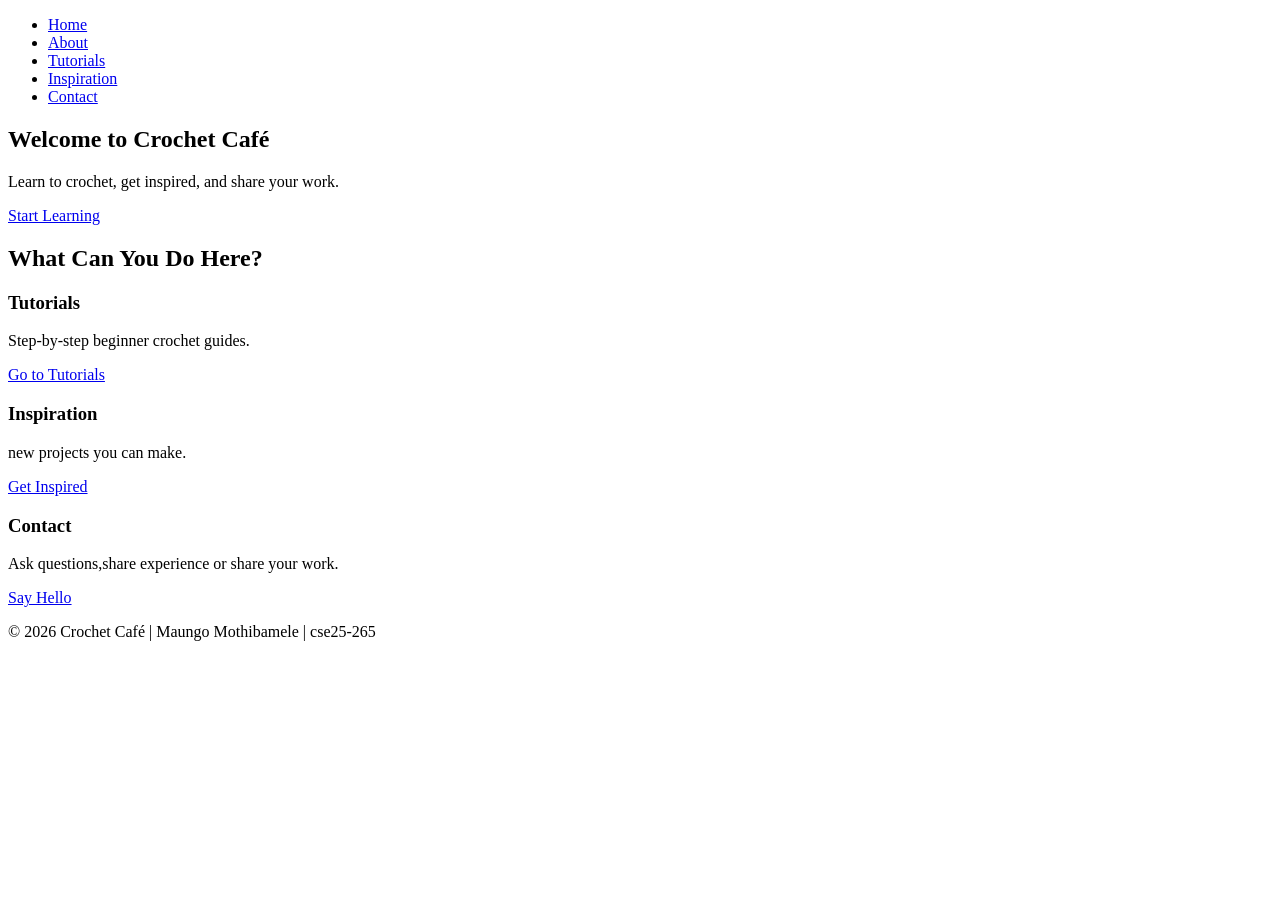
==== index.html @ 1e406c6a "Add files via upload" ====
<!DOCTYPE html>
<html lang="en">
<head>
  <meta charset="UTF-8">
  <title>Crochet Café – Home</title>
  <link rel="stylesheet" href="css/style.css">
</head>

<body>

  <!-- ===== NAVIGATION – same on every page ===== -->
  <header class="site-header">
    <div class=Crochet Café</div>
    <nav>
      <ul class="nav-list">
        <li><a href="index.html">Home</a></li>
        <li><a href="about.html">About</a></li>
        <li><a href="tutorials.html">Tutorials</a></li>
        <li><a href="inspiration.html">Inspiration</a></li>
        <li><a href="contact.html">Contact</a></li>
      </ul>
    </nav>
  </header>
  <section class="hero">
    <h1>Welcome to Crochet Café</h1>
    <p>Learn to crochet, get inspired, and share your work.</p>
    <a href="tutorials.html" class="btn">Start Learning</a>
  </section>

  <section class="section">
    <div class="container">
      <h2>What Can You Do Here?</h2>
      <div class="card-grid">

        <div class="card">
          <h3>Tutorials</h3>
          <p>Step-by-step beginner crochet guides.</p>
          <a href="tutorials.html" class="btn">Go to Tutorials</a>
        </div>

        <div class="card">
          <h3>Inspiration</h3>
          <p>new projects you can make.</p>
          <a href="inspiration.html" class="btn">Get Inspired</a>
        </div>

        <div class="card">
          <h3>Contact</h3>
          <p>Ask questions,share experience or share your work.</p>
          <a href="contact.html" class="btn">Say Hello</a>
        </div>

      </div>
    </div>
  </section>
  <footer>
    <p>&copy; 2026 Crochet Café | Maungo Mothibamele | cse25-265</p>
  </footer>
  <script src="js/script.js"></script>

</body>
</html>
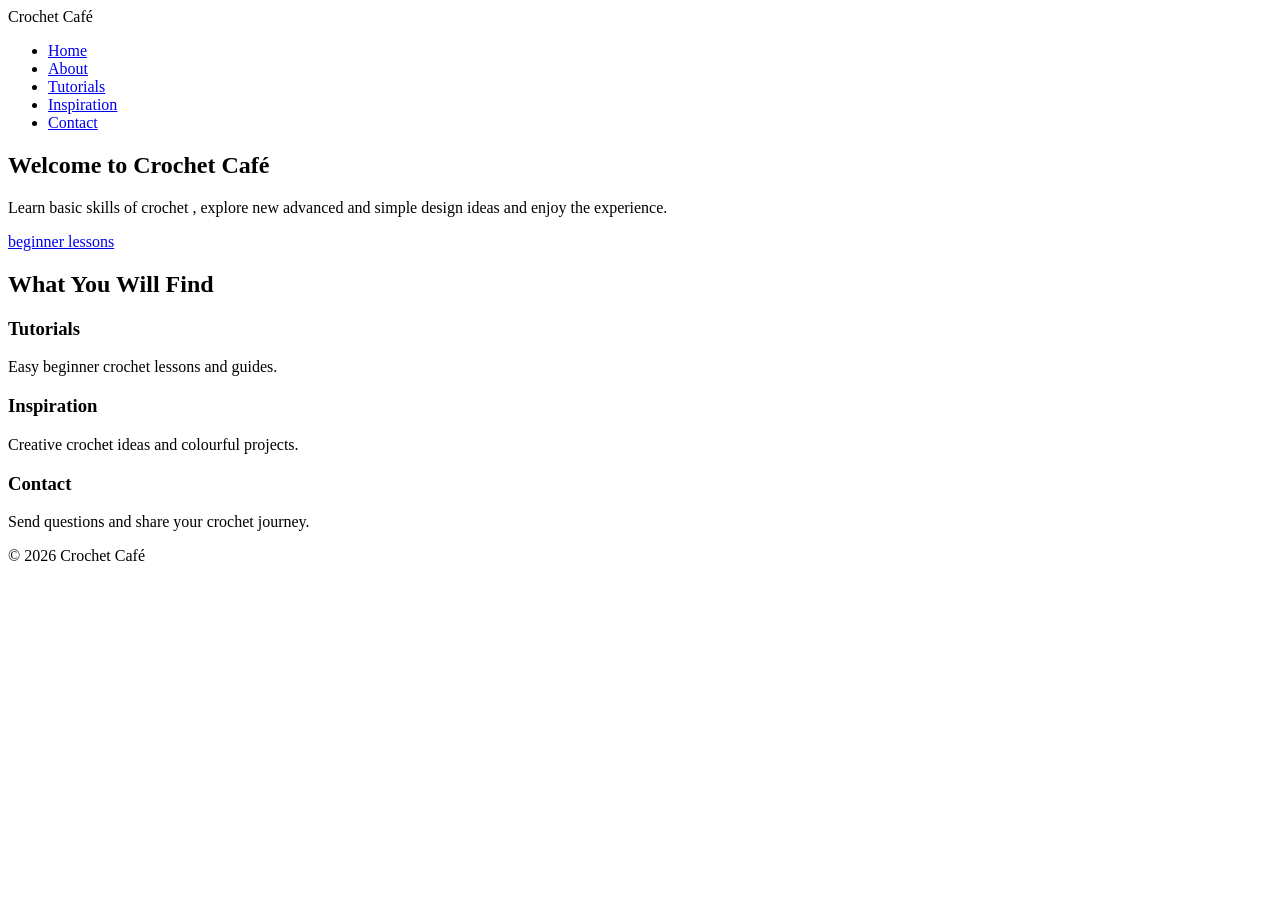
==== commit c9d3611c: "Update index.html" ====
--- a/index.html
+++ b/index.html
@@ -1,63 +1,56 @@
-
 <!DOCTYPE html>
 <html lang="en">
 <head>
   <meta charset="UTF-8">
-  <title>Crochet Café – Home</title>
-  <link rel="stylesheet" href="css/style.css">
+  <meta name="viewport" content="width=device-width, initial-scale=1.0">
+  <title>Crochet Café - Home</title>
+  <link rel="stylesheet" href="css.html">
 </head>
+<body>
+<header>
+  <div class="logo">Crochet Café</div>
+ <nav>
+    <ul class="nav-link">
+      <li><a href="index.html">Home</a></li>
+      <li><a href="about.html">About</a></li>
+      <li><a href="tutorials.html">Tutorials</a></li>
+      <li><a href="inspiration.html">Inspiration</a></li>
+      <li><a href="contact.html">Contact</a></li>
+    </ul>
+  </nav>
+</header>
 
-<body>
+<section class="hero">
+  <h1>Welcome to Crochet Café</h1>
+  <p>Learn basic skills of crochet , explore new advanced and simple design ideas and enjoy the experience.</p>
+  <a href="tutorials.html" class="btn"> beginner lessons</a>
+</section>
 
-  <!-- ===== NAVIGATION – same on every page ===== -->
-  <header class="site-header">
-    <div class=Crochet Café</div>
-    <nav>
-      <ul class="nav-list">
-        <li><a href="index.html">Home</a></li>
-        <li><a href="about.html">About</a></li>
-        <li><a href="tutorials.html">Tutorials</a></li>
-        <li><a href="inspiration.html">Inspiration</a></li>
-        <li><a href="contact.html">Contact</a></li>
-      </ul>
-    </nav>
-  </header>
-  <section class="hero">
-    <h1>Welcome to Crochet Café</h1>
-    <p>Learn to crochet, get inspired, and share your work.</p>
-    <a href="tutorials.html" class="btn">Start Learning</a>
-  </section>
+<section class="main-content">
+  <div class="wrapper">
+    <h2>What You Will Find</h2>
+ <div class="services-grid">
+ <div class="card">
+        <h3> Tutorials</h3>
+        <p>Easy beginner crochet lessons and guides.</p>
+      </div>
+ <div class="box">
+        <h3> Inspiration</h3>
+        <p>Creative crochet ideas and colourful projects.</p>
+      </div>
 
-  <section class="section">
-    <div class="container">
-      <h2>What Can You Do Here?</h2>
-      <div class="card-grid">
+      <div class="box">
+        <h3>Contact</h3>
+        <p>Send questions and share your crochet journey.</p>
+      </div>
 
-        <div class="card">
-          <h3>Tutorials</h3>
-          <p>Step-by-step beginner crochet guides.</p>
-          <a href="tutorials.html" class="btn">Go to Tutorials</a>
-        </div>
+    </div>
+  </div>
+</section>
 
-        <div class="card">
-          <h3>Inspiration</h3>
-          <p>new projects you can make.</p>
-          <a href="inspiration.html" class="btn">Get Inspired</a>
-        </div>
-
-        <div class="card">
-          <h3>Contact</h3>
-          <p>Ask questions,share experience or share your work.</p>
-          <a href="contact.html" class="btn">Say Hello</a>
-        </div>
-
-      </div>
-    </div>
-  </section>
-  <footer>
-    <p>&copy; 2026 Crochet Café | Maungo Mothibamele | cse25-265</p>
-  </footer>
-  <script src="js/script.js"></script>
+<footer>
+  <p>&copy; 2026 Crochet Café </p>
+</footer>
 
 </body>
-</html>+</html>
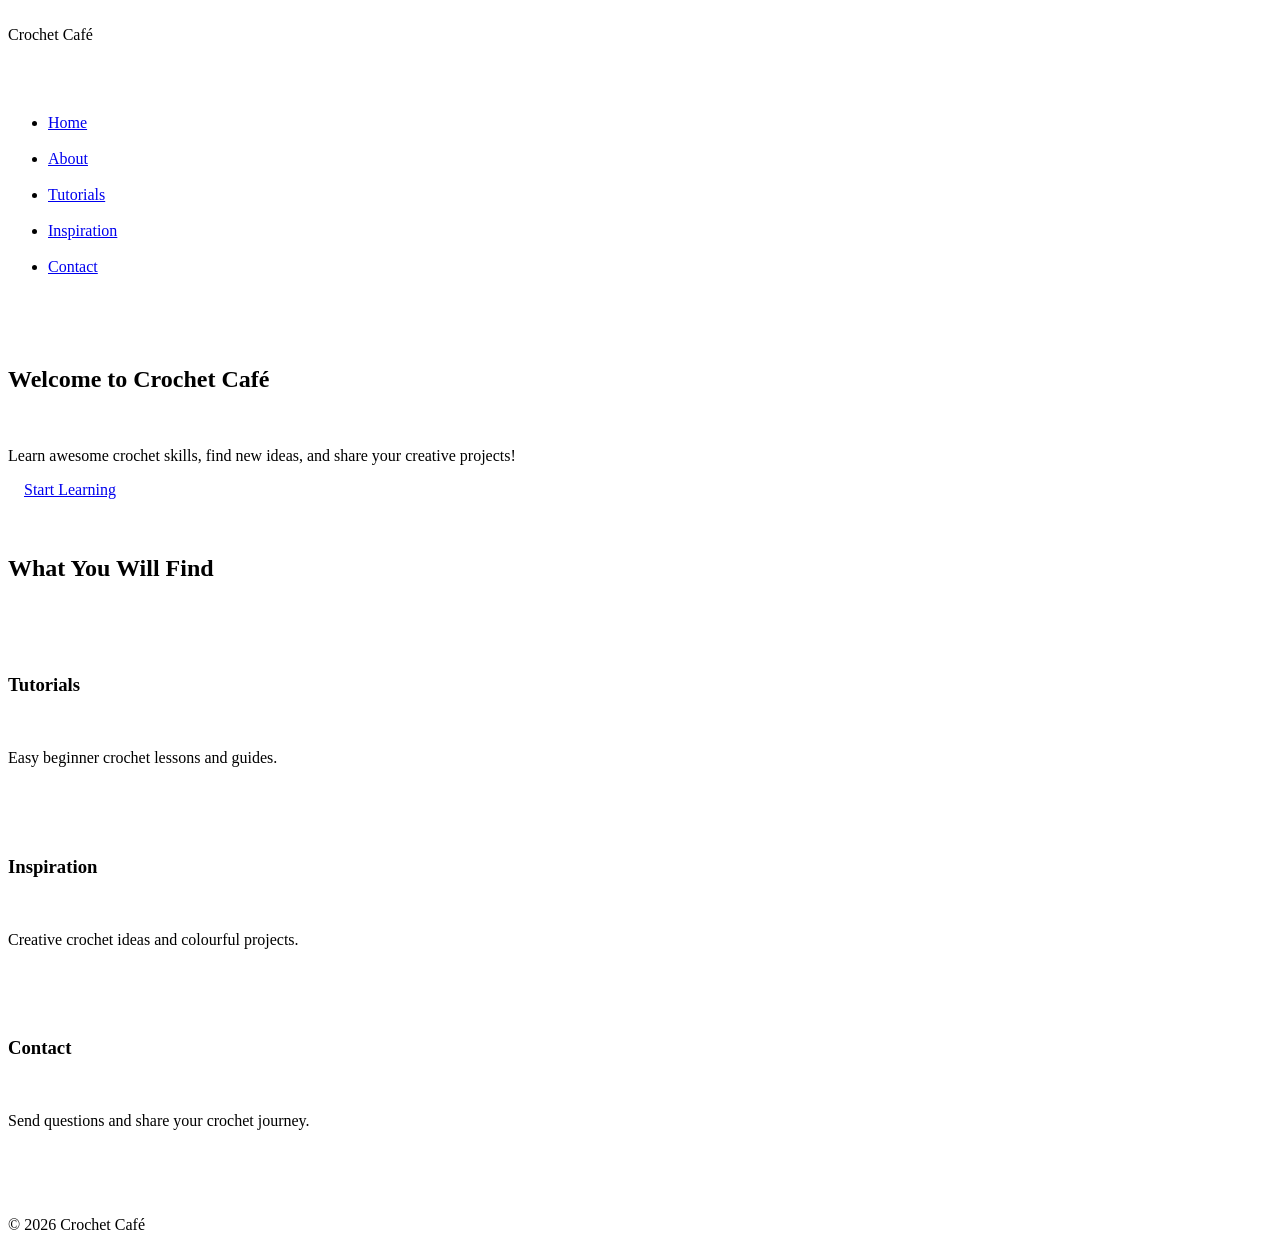
==== commit b0738298: "Update index.html" ====
--- a/index.html
+++ b/index.html
@@ -1,56 +1,53 @@
 <!DOCTYPE html>
 <html lang="en">
 <head>
-  <meta charset="UTF-8">
+<meta charset="UTF-8">
   <meta name="viewport" content="width=device-width, initial-scale=1.0">
-  <title>Crochet Café - Home</title>
-  <link rel="stylesheet" href="css.html">
+<title>Crochet Café - Home</title>
+<link rel="stylesheet" href="style.css">
 </head>
+
 <body>
 <header>
-  <div class="logo">Crochet Café</div>
- <nav>
-    <ul class="nav-link">
-      <li><a href="index.html">Home</a></li>
-      <li><a href="about.html">About</a></li>
-      <li><a href="tutorials.html">Tutorials</a></li>
-      <li><a href="inspiration.html">Inspiration</a></li>
-      <li><a href="contact.html">Contact</a></li>
-    </ul>
-  </nav>
+    <div id="logo"> Crochet Café</div>
+    <nav>
+        <ul class="nav-links">
+            <li><a href="index.html">Home</a></li>
+            <li><a href="about.html">About</a></li>
+            <li><a href="tutorials.html">Tutorials</a></li>
+            <li><a href="inspiration.html">Inspiration</a></li>
+            <li><a href="contact.html">Contact</a></li>
+     </ul>
+    </nav>
 </header>
-
-<section class="hero">
-  <h1>Welcome to Crochet Café</h1>
-  <p>Learn basic skills of crochet , explore new advanced and simple design ideas and enjoy the experience.</p>
-  <a href="tutorials.html" class="btn"> beginner lessons</a>
+<section class="hero-section">
+    <h1>Welcome to Crochet Café</h1>
+    <p>Learn awesome crochet skills, find new ideas, and share your creative projects!</p>
+    <a href="tutorials.html" class="cta-btn">Start Learning</a>
 </section>
-
 <section class="main-content">
-  <div class="wrapper">
-    <h2>What You Will Find</h2>
- <div class="services-grid">
- <div class="card">
-        <h3> Tutorials</h3>
-        <p>Easy beginner crochet lessons and guides.</p>
-      </div>
- <div class="box">
-        <h3> Inspiration</h3>
-        <p>Creative crochet ideas and colourful projects.</p>
-      </div>
-
-      <div class="box">
-        <h3>Contact</h3>
-        <p>Send questions and share your crochet journey.</p>
-      </div>
-
-    </div>
-  </div>
+    <div class="wrapper">
+        <h2>What You Will Find</h2>
+        <div class="services-grid">
+            <div class="box">
+                <h3>Tutorials</h3>
+                <p>Easy beginner crochet lessons and guides.</p>
+            </div>
+            <div class="box">
+                <h3>Inspiration</h3>
+                <p>Creative crochet ideas and colourful projects.</p>
+            </div>
+            <div class="box">
+                <h3>Contact</h3>
+                <p>Send questions and share your crochet journey.</p>
+ </div>
+ </div>
+</div>
 </section>
-
 <footer>
-  <p>&copy; 2026 Crochet Café </p>
+    <p>&copy; 2026 Crochet Café </p>
 </footer>
-
 </body>
 </html>
+
+
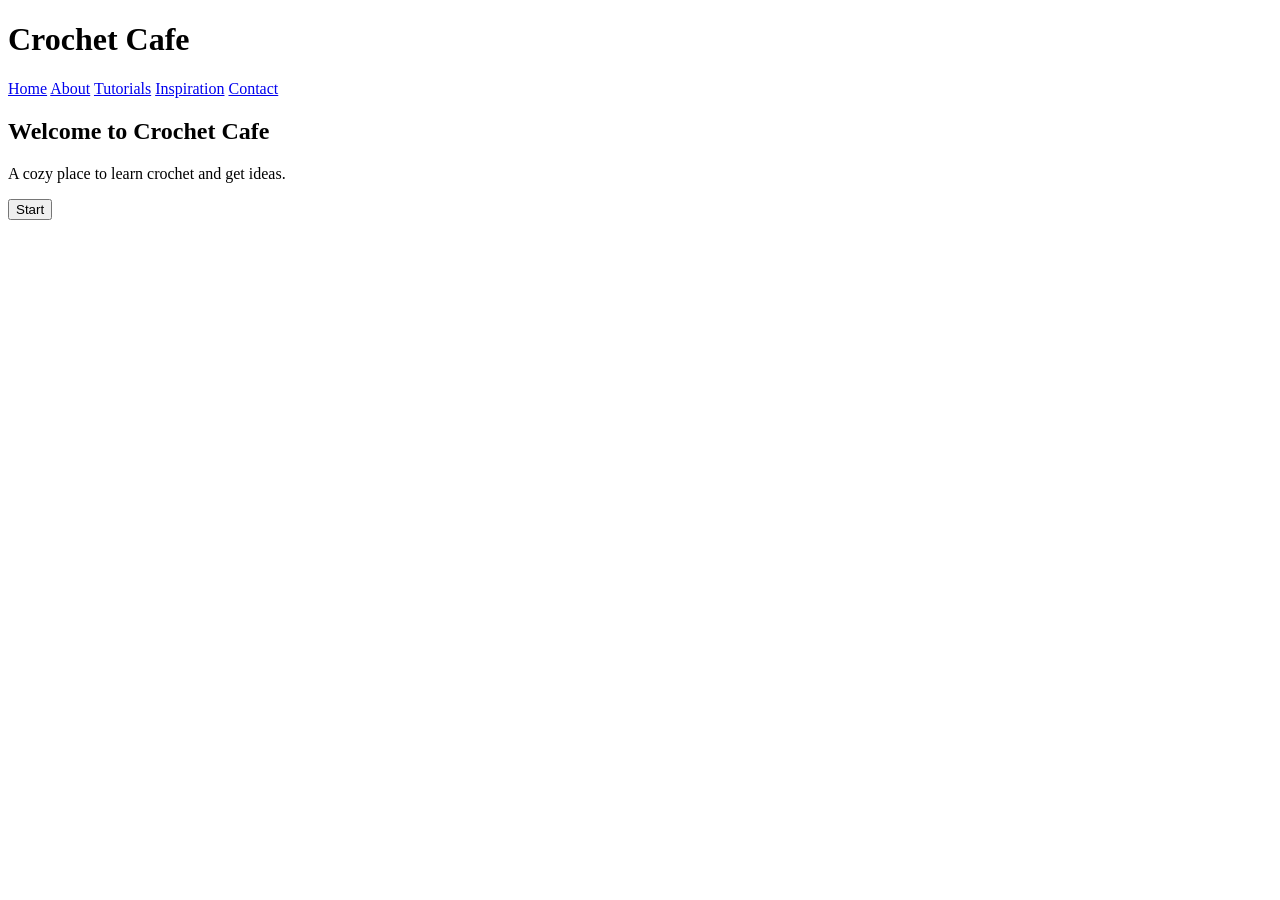
==== commit da7792a6: "Update index.html" ====
--- a/index.html
+++ b/index.html
@@ -1,52 +1,29 @@
 <!DOCTYPE html>
-<html lang="en">
+<html>
 <head>
-<meta charset="UTF-8">
-  <meta name="viewport" content="width=device-width, initial-scale=1.0">
-<title>Crochet Café - Home</title>
+<title>Crochet Cafe</title>
 <link rel="stylesheet" href="style.css">
 </head>
+<body>
 
-<body>
 <header>
-    <div id="logo"> Crochet Café</div>
-    <nav>
-        <ul class="nav-links">
-            <li><a href="index.html">Home</a></li>
-            <li><a href="about.html">About</a></li>
-            <li><a href="tutorials.html">Tutorials</a></li>
-            <li><a href="inspiration.html">Inspiration</a></li>
-            <li><a href="contact.html">Contact</a></li>
-     </ul>
-    </nav>
+<h1>Crochet Cafe</h1>
+<nav>
+<a href="index.html">Home</a>
+<a href="about.html">About</a>
+<a href="tutorials.html">Tutorials</a>
+<a href="inspiration.html">Inspiration</a>
+<a href="contact.html">Contact</a>
+</nav>
 </header>
-<section class="hero-section">
-    <h1>Welcome to Crochet Café</h1>
-    <p>Learn awesome crochet skills, find new ideas, and share your creative projects!</p>
-    <a href="tutorials.html" class="cta-btn">Start Learning</a>
+
+<section class="hero">
+<h2>Welcome to Crochet Cafe</h2>
+<p>A cozy place to learn crochet and get ideas.</p>
+<button onclick="hello()">Start</button>
 </section>
-<section class="main-content">
-    <div class="wrapper">
-        <h2>What You Will Find</h2>
-        <div class="services-grid">
-            <div class="box">
-                <h3>Tutorials</h3>
-                <p>Easy beginner crochet lessons and guides.</p>
-            </div>
-            <div class="box">
-                <h3>Inspiration</h3>
-                <p>Creative crochet ideas and colourful projects.</p>
-            </div>
-            <div class="box">
-                <h3>Contact</h3>
-                <p>Send questions and share your crochet journey.</p>
- </div>
- </div>
-</div>
-</section>
-<footer>
-    <p>&copy; 2026 Crochet Café </p>
-</footer>
+
+<script src="script.js"></script>
 </body>
 </html>
 
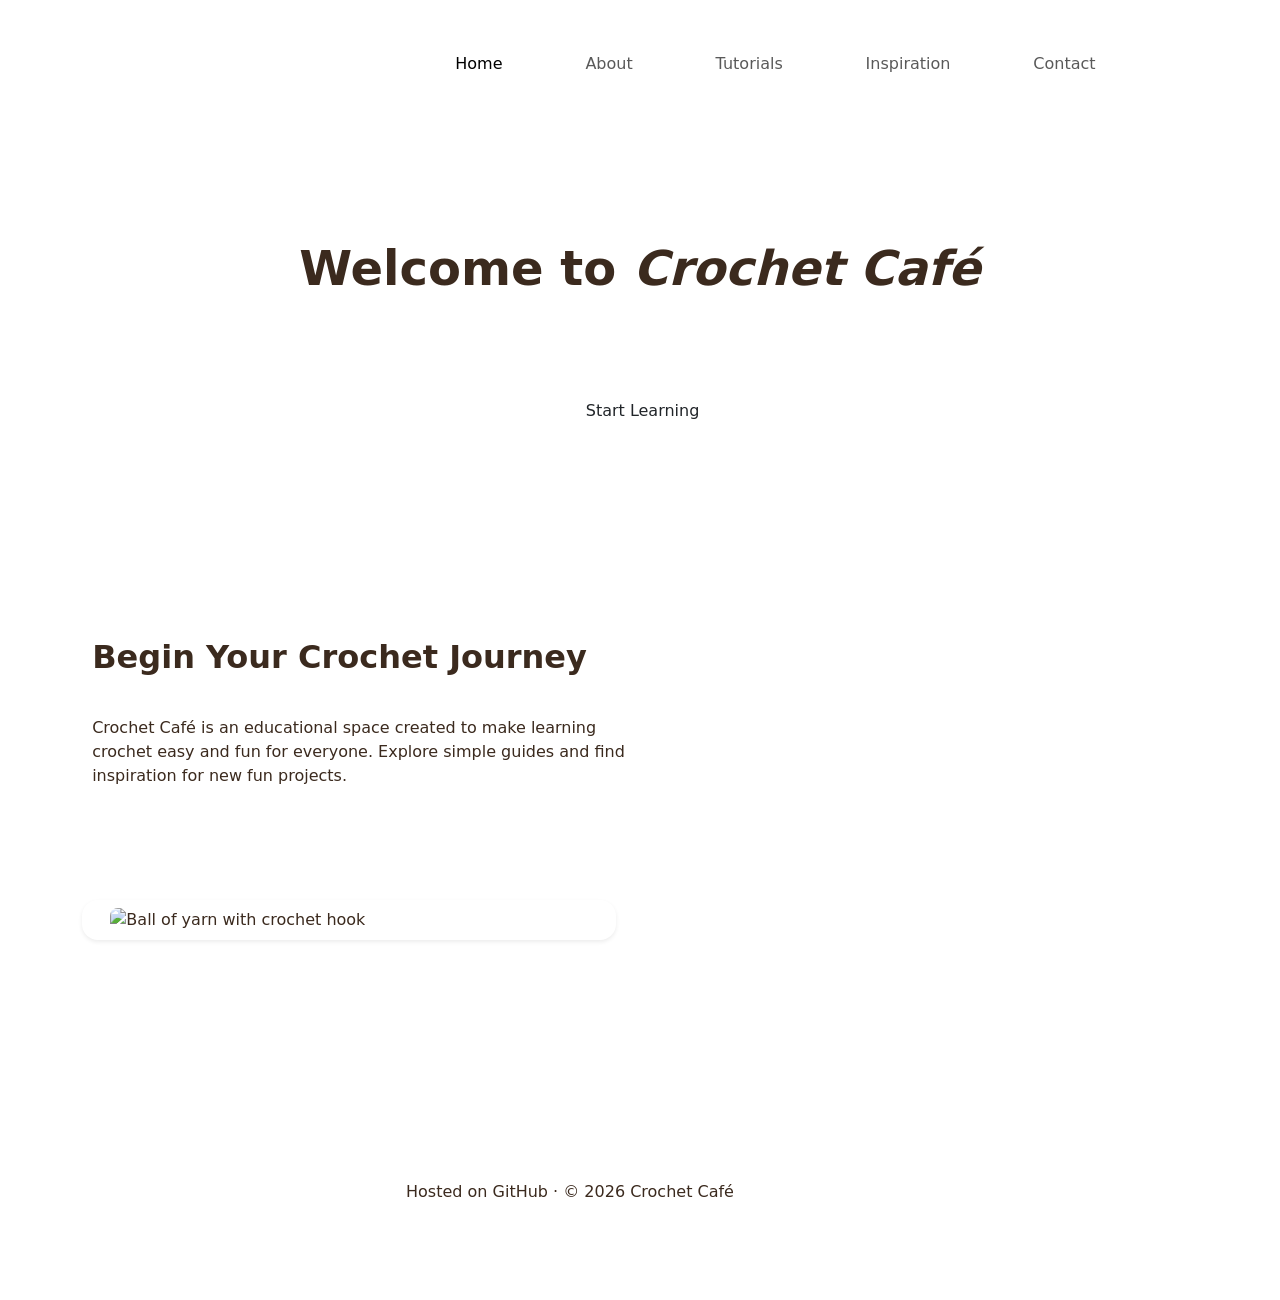
==== commit 8109ef24: "Update index.html" ====
--- a/index.html
+++ b/index.html
@@ -1,30 +1,59 @@
 <!DOCTYPE html>
-<html>
+<html lang="en">
 <head>
-<title>Crochet Cafe</title>
-<link rel="stylesheet" href="style.css">
+  <meta charset="UTF-8">
+  <meta name="viewport" content="width=device-width, initial-scale=1.0">
+  <title>Home - Crochet Café</title>
+  <link href="https://cdn.jsdelivr.net/npm/bootstrap@5.3.3/dist/css/bootstrap.min.css" rel="stylesheet">
+  <link href="https://fonts.googleapis.com/css2?family=Playfair+Display&family=Lato&display=swap" rel="stylesheet">
+  <link rel="stylesheet" href="style.css">
 </head>
-<body>
 
-<header>
-<h1>Crochet Cafe</h1>
-<nav>
-<a href="index.html">Home</a>
-<a href="about.html">About</a>
-<a href="tutorials.html">Tutorials</a>
-<a href="inspiration.html">Inspiration</a>
-<a href="contact.html">Contact</a>
-</nav>
-</header>
+  <body>
+  <nav class="navbar navbar-expand-md bg-brown sticky-top py-3">
+    <header class="container">
+      <h1 class="navbar-brand mb-0 h1 fs-3 text-white">Crochet <span class="text-tan">Café</span></h1>
+      <button class="navbar-toggler border-0 text-white" type="button" data-bs-toggle="collapse" data-bs-target="#mainNav">
+        <span class="navbar-toggler-icon" style="filter: invert(1);"></span>
+      </button>
+      <div class="collapse navbar-collapse justify-content-end" id="mainNav">
+        <ul class="navbar-nav gap-2">
+          <li class="nav-item"><a href="index.html" class="nav-link nav-link-custom active">Home</a></li>
+          <li class="nav-item"><a href="about.html" class="nav-link nav-link-custom">About</a></li>
+          <li class="nav-item"><a href="tutorial.html" class="nav-link nav-link-custom">Tutorials</a></li>
+          <li class="nav-item"><a href="inspiration.html" class="nav-link nav-link-custom">Inspiration</a></li>
+          <li class="nav-item"><a href="contact.html" class="nav-link nav-link-custom">Contact</a></li>
+        </ul>
+      </div>
+    </header>
+  </nav>
 
-<section class="hero">
-<h2>Welcome to Crochet Cafe</h2>
-<p>A cozy place to learn crochet and get ideas.</p>
-<button onclick="hello()">Start</button>
-</section>
-
-<script src="script.js"></script>
+  <header class="hero-banner text-center py-5">
+    <section class="container py-3">
+ <h2 class="display-5 fw-bold mb-3">Welcome to <em>Crochet Café</em></h2>
+      <p class="fs-5 max-width-600 mx-auto text-white-50">A cosy corner for beginners and creatives to learn crochet step by step.</p>
+      <a href="tutorial.html" class="btn btn-rust mt-2">Start Learning</a>
+    </section>
+  </header>
+  <main class="container py-5">
+  <section class="row align-items-center g-5">
+  <article class="col-md-6">
+        <h2 class="fw-bold mb-3">Begin Your Crochet Journey</h2>
+        <p>Crochet Café is an educational space created to make learning crochet easy and fun for everyone. Explore simple guides and find inspiration for new fun projects.</p>
+   </article>
+      <aside class="col-md-6">
+        <div class="bg-warm-panel rounded-4 p-2 shadow-sm">
+    <img src="https://images.unsplash.com/photo-1605264964528-06403738d6df?auto=format&fit=crop&w=600&q=80" alt="Ball of yarn with crochet hook" class="img-fluid rounded-3 w-100">
+ </div>
+   </aside>
+    </section>
+  </main>
+  <footer class="text-center py-4 mt-5">
+    <address class="container m-0 not-italic">
+      <p class="mb-0">Hosted on GitHub · © 2026 Crochet Café</p>
+    </address>
+  </footer>
+ <script src="https://cdn.jsdelivr.net/npm/bootstrap@5.3.3/dist/js/bootstrap.bundle.min.js"></script>
 </body>
 </html>
 
-
--- a/style.css
+++ b/style.css
@@ -0,0 +1,50 @@
+body {
+  font-family: 'Lato', sans-serif;  background-color: #fdf6ee;
+color: #3b2a1e;
+}
+h1, h2, h3, h4 {
+ font-family: 'Playfair Display', serif;
+  color: #5c3d2e;           
+}
+.bg-brown {
+  background-color: #5c3d2e !important;
+}
+.text-tan {
+  color: #c9a97a !important;
+}
+.nav-link-custom {
+  color: #f5e6d0 !important;
+  font-weight: bold;
+  text-transform: uppercase;
+  font-size: 0.9rem;
+}
+.nav-link-custom:hover, .nav-link-custom.active {
+  color: #c9a97a !important;
+}
+.btn-rust {
+  background-color: #b85c3a;
+  color: white;
+  border-radius: 20px;
+  padding: 0.5rem 1.5rem;
+  border: none;
+  text-transform: uppercase;
+  font-weight: bold;
+}
+.btn-rust:hover {
+ background-color: #2e1f14;
+color: white;
+}
+.card-custom {
+  background-color: #ffffff;
+  border: 1px solid #c9a97a;
+  border-radius: 10px;
+}
+.bg-warm-panel {
+ background-color: #f5e6d0;
+  border: 1px solid #c9a97a;
+}
+footer {
+ background-color: #2e1f14;
+ color: white;
+
+}
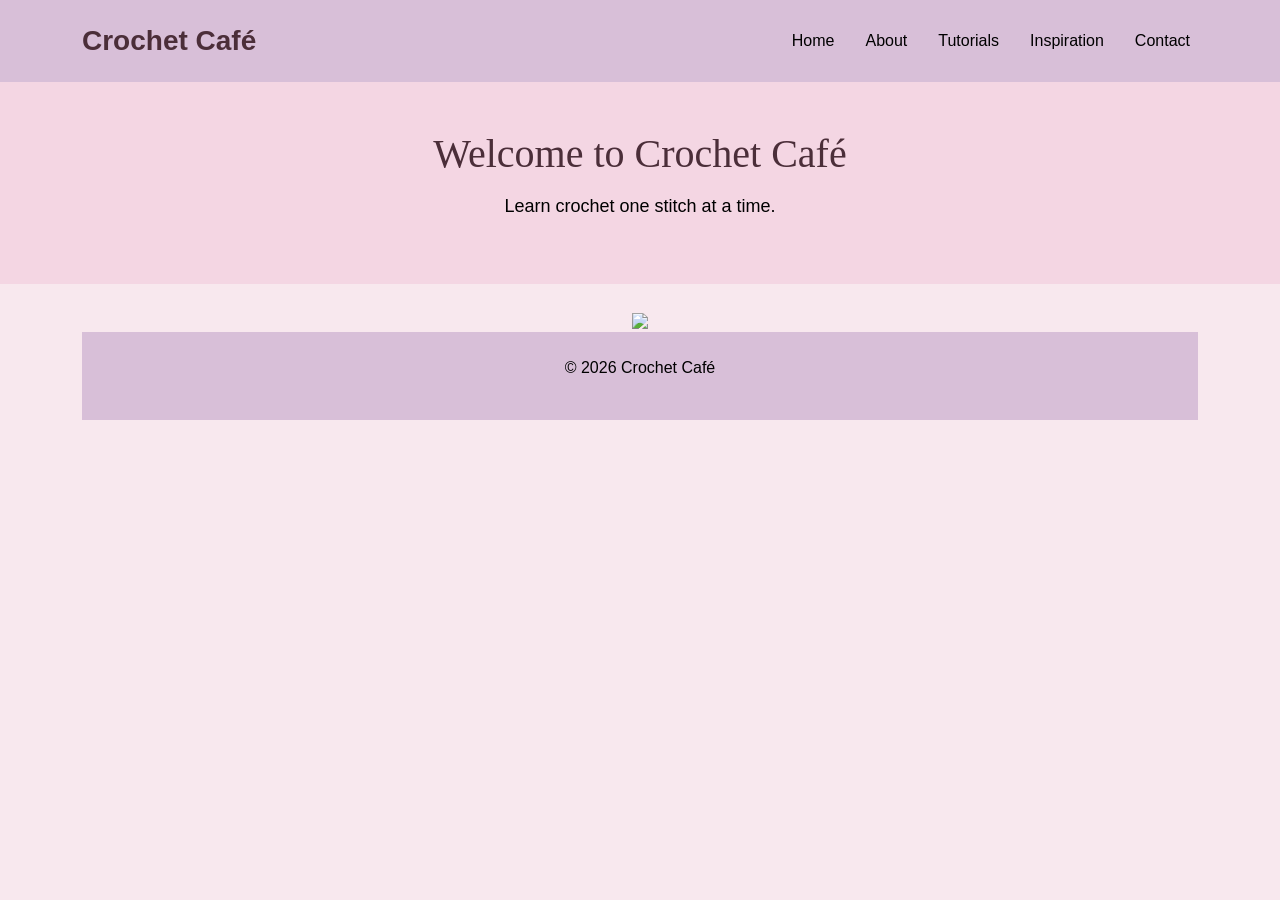
==== commit 11b898bf: "Update index.html" ====
--- a/index.html
+++ b/index.html
@@ -1,59 +1,47 @@
 <!DOCTYPE html>
 <html lang="en">
 <head>
-  <meta charset="UTF-8">
-  <meta name="viewport" content="width=device-width, initial-scale=1.0">
-  <title>Home - Crochet Café</title>
-  <link href="https://cdn.jsdelivr.net/npm/bootstrap@5.3.3/dist/css/bootstrap.min.css" rel="stylesheet">
-  <link href="https://fonts.googleapis.com/css2?family=Playfair+Display&family=Lato&display=swap" rel="stylesheet">
-  <link rel="stylesheet" href="style.css">
+<meta charset="UTF-8">
+<meta name="viewport" content="width=device-width, initial-scale=1.0">
+<title>Home - Crochet Café</title>
+<link href="https://cdn.jsdelivr.net/npm/bootstrap@5.3.3/dist/css/bootstrap.min.css" rel="stylesheet">
+<link href="https://fonts.googleapis.com/css2?family=Playfair+Display&family=Lato&display=swap" rel="stylesheet">
+<link rel="stylesheet" href="style.css">
 </head>
+<body>
 
-  <body>
-  <nav class="navbar navbar-expand-md bg-brown sticky-top py-3">
-    <header class="container">
-      <h1 class="navbar-brand mb-0 h1 fs-3 text-white">Crochet <span class="text-tan">Café</span></h1>
-      <button class="navbar-toggler border-0 text-white" type="button" data-bs-toggle="collapse" data-bs-target="#mainNav">
-        <span class="navbar-toggler-icon" style="filter: invert(1);"></span>
-      </button>
-      <div class="collapse navbar-collapse justify-content-end" id="mainNav">
-        <ul class="navbar-nav gap-2">
-          <li class="nav-item"><a href="index.html" class="nav-link nav-link-custom active">Home</a></li>
-          <li class="nav-item"><a href="about.html" class="nav-link nav-link-custom">About</a></li>
-          <li class="nav-item"><a href="tutorial.html" class="nav-link nav-link-custom">Tutorials</a></li>
-          <li class="nav-item"><a href="inspiration.html" class="nav-link nav-link-custom">Inspiration</a></li>
-          <li class="nav-item"><a href="contact.html" class="nav-link nav-link-custom">Contact</a></li>
-        </ul>
-      </div>
-    </header>
-  </nav>
+<nav class="navbar navbar-expand-lg">
+<div class="container">
+<a class="navbar-brand" href="index.html">Crochet Café</a>
+<button class="navbar-toggler" type="button" data-bs-toggle="collapse" data-bs-target="#menu">
+<span class="navbar-toggler-icon"></span>
+</button>
+<div class="collapse navbar-collapse" id="menu">
+<ul class="navbar-nav ms-auto">
+<li class="nav-item"><a class="nav-link active" href="index.html">Home</a></li>
+<li class="nav-item"><a class="nav-link" href="about.html">About</a></li>
+<li class="nav-item"><a class="nav-link" href="tutorial.html">Tutorials</a></li>
+<li class="nav-item"><a class="nav-link" href="inspiration.html">Inspiration</a></li>
+<li class="nav-item"><a class="nav-link" href="contact.html">Contact</a></li>
+</ul>
+</div>
+</div>
+</nav>
 
-  <header class="hero-banner text-center py-5">
-    <section class="container py-3">
- <h2 class="display-5 fw-bold mb-3">Welcome to <em>Crochet Café</em></h2>
-      <p class="fs-5 max-width-600 mx-auto text-white-50">A cosy corner for beginners and creatives to learn crochet step by step.</p>
-      <a href="tutorial.html" class="btn btn-rust mt-2">Start Learning</a>
-    </section>
-  </header>
-  <main class="container py-5">
-  <section class="row align-items-center g-5">
-  <article class="col-md-6">
-        <h2 class="fw-bold mb-3">Begin Your Crochet Journey</h2>
-        <p>Crochet Café is an educational space created to make learning crochet easy and fun for everyone. Explore simple guides and find inspiration for new fun projects.</p>
-   </article>
-      <aside class="col-md-6">
-        <div class="bg-warm-panel rounded-4 p-2 shadow-sm">
-    <img src="https://images.unsplash.com/photo-1605264964528-06403738d6df?auto=format&fit=crop&w=600&q=80" alt="Ball of yarn with crochet hook" class="img-fluid rounded-3 w-100">
- </div>
-   </aside>
-    </section>
-  </main>
-  <footer class="text-center py-4 mt-5">
-    <address class="container m-0 not-italic">
-      <p class="mb-0">Hosted on GitHub · © 2026 Crochet Café</p>
-    </address>
-  </footer>
- <script src="https://cdn.jsdelivr.net/npm/bootstrap@5.3.3/dist/js/bootstrap.bundle.min.js"></script>
+<header class="hero text-center py-5">
+<div class="container">
+<h1>Welcome to Crochet Café</h1>
+<p>Learn crochet one stitch at a time.</p>
+</div>
+</header>
+  
+<section class="container text-center py-4">
+    <img 
+        src=https://www.pinterest.com/pin/this-detailed-and-easy-pattern-is-just-about-the-most-basic-crochet-scarf-pattern-yo--551409548123857107/ >
+<footer class="text-center py-4">
+<p>© 2026 Crochet Café</p>
+</footer>
+
+<script src="https://cdn.jsdelivr.net/npm/bootstrap@5.3.3/dist/js/bootstrap.bundle.min.js"></script>
 </body>
 </html>
-
--- a/style.css
+++ b/style.css
@@ -1,50 +1,79 @@
+html {
+    height: 100%;
+}
 body {
-  font-family: 'Lato', sans-serif;  background-color: #fdf6ee;
-color: #3b2a1e;
+    min-height: 100vh;
+    display: flex;
+    flex-direction: column;
+    font-family: 'Lato', sans-serif;
+    background-color: #f8e8ee;
+    color: #000;
+    margin: 0;
 }
-h1, h2, h3, h4 {
- font-family: 'Playfair Display', serif;
-  color: #5c3d2e;           
+main {
+    flex: 1;
 }
-.bg-brown {
-  background-color: #5c3d2e !important;
+h1, h2, h3 {
+     font-family: 'Playfair Display', serif;
+    color: #4b2e39;
 }
-.text-tan {
-  color: #c9a97a !important;
+.navbar {
+    background-color: #d8bfd8;
+    padding: 15px 0;
 }
-.nav-link-custom {
-  color: #f5e6d0 !important;
-  font-weight: bold;
-  text-transform: uppercase;
-  font-size: 0.9rem;
+.navbar-brand {
+    font-size: 28px;
+    font-weight: bold;
+    color: #4b2e39;
 }
-.nav-link-custom:hover, .nav-link-custom.active {
-  color: #c9a97a !important;
+.nav-link {
+    color: #000;
+    font-weight: 500;
+    margin-left: 15px;
 }
-.btn-rust {
-  background-color: #b85c3a;
-  color: white;
-  border-radius: 20px;
-  padding: 0.5rem 1.5rem;
-  border: none;
-  text-transform: uppercase;
-  font-weight: bold;
+.nav-link:hover, .nav-link.active {
+    color: #8b5a7a;
 }
-.btn-rust:hover {
- background-color: #2e1f14;
-color: white;
+.hero {
+    background-color: #f4d6e3;
+    text-align: center;
+    padding: 80px 20px;
 }
-.card-custom {
-  background-color: #ffffff;
-  border: 1px solid #c9a97a;
-  border-radius: 10px;
+.hero h1, .hero h2 {
+    margin-bottom: 15px;
 }
-.bg-warm-panel {
- background-color: #f5e6d0;
-  border: 1px solid #c9a97a;
+.hero p {
+    font-size: 18px;
+}
+section {
+    margin-bottom: 30px;
+}
+.card {
+    background-color: #fff5f8;
+    border: none;
+    border-radius: 12px;
+    padding: 20px;
+    box-shadow: 0 4px 10px rgba(0,0,0,0.08);
+    transition: transform 0.3s ease;
+}
+.card:hover {
+    transform: translateY(-5px);
+}
+.btn-primary {
+    background-color: #b57edc;
+    border: none;
+}
+.btn-primary:hover {
+    background-color: #8b5a7a;
+}
+form input,
+form textarea {
+    border-radius: 8px;
 }
 footer {
- background-color: #2e1f14;
- color: white;
-
+    background-color: #d8bfd8;
+    text-align: center;
+    padding: 20px;
+    margin-top: auto;
+    width: 100%;
 }
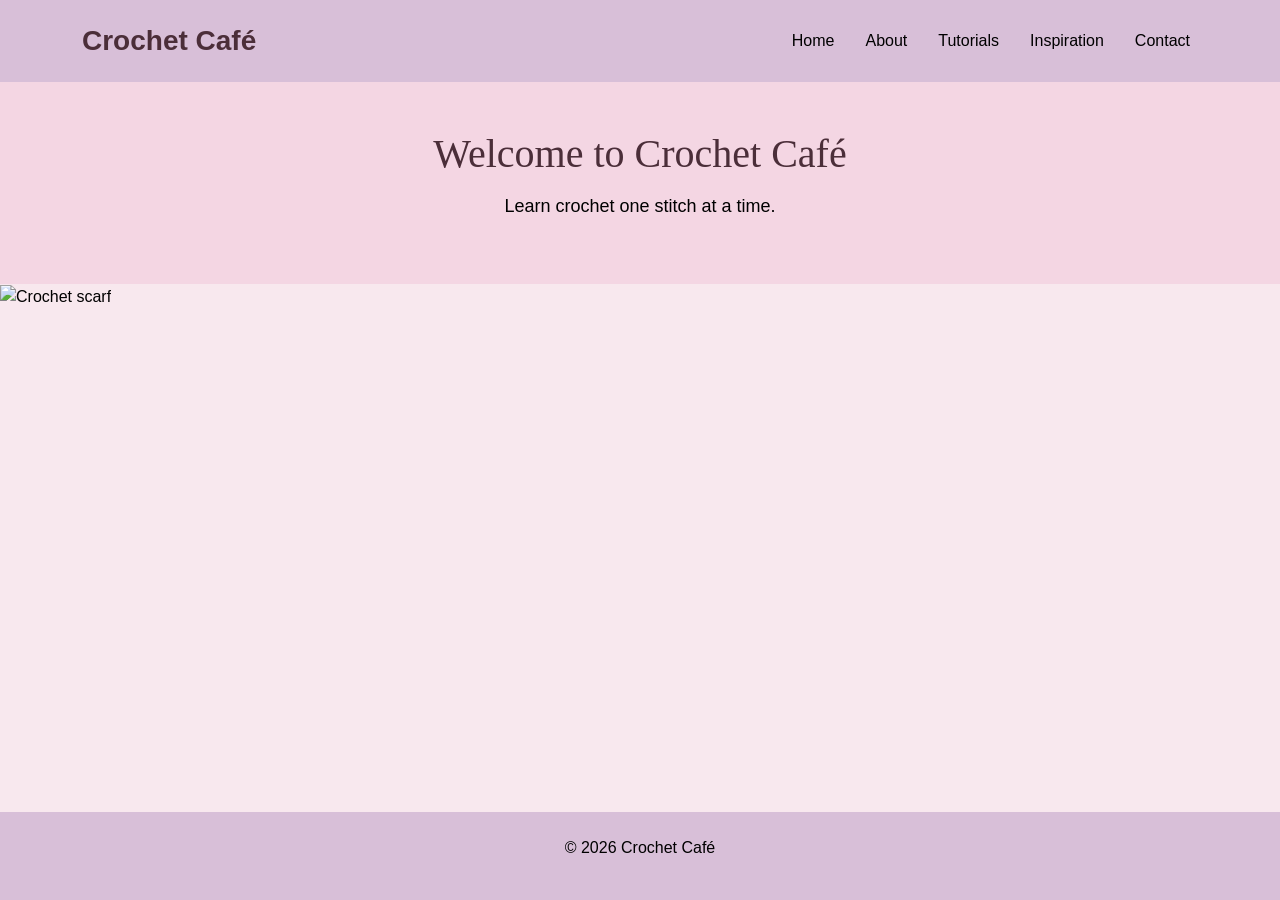
==== commit 5f52ea49: "Update index.html" ====
--- a/index.html
+++ b/index.html
@@ -35,9 +35,9 @@
 </div>
 </header>
   
-<section class="container text-center py-4">
-    <img 
-        src=https://www.pinterest.com/pin/this-detailed-and-easy-pattern-is-just-about-the-most-basic-crochet-scarf-pattern-yo--551409548123857107/ >
+<section class="image-fill">
+    <img src="scarf.jpg" alt="Crochet scarf">
+</section>
 <footer class="text-center py-4">
 <p>© 2026 Crochet Café</p>
 </footer>
